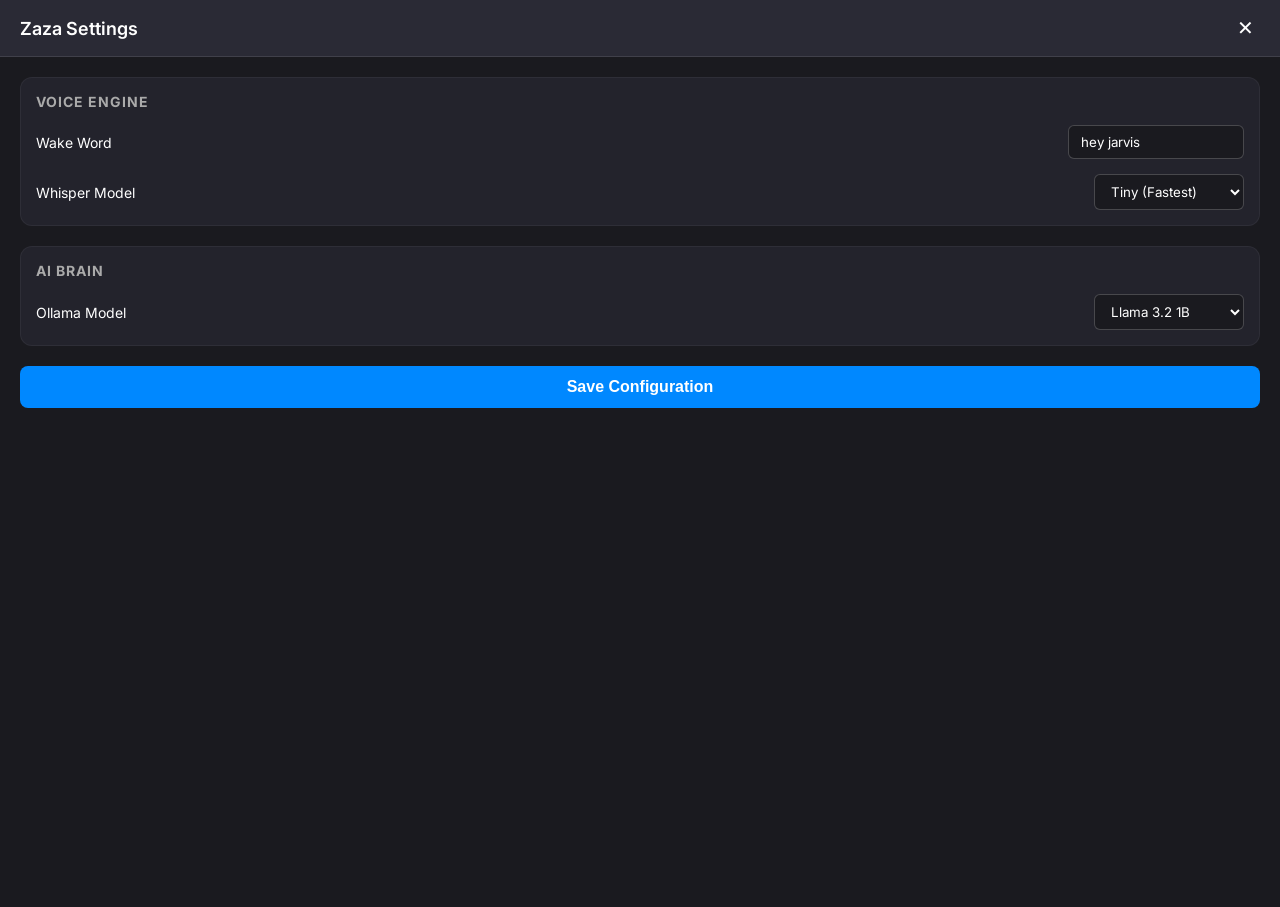
==== ui/dashboard.html @ 9ea3422c "feat: add web-based UI and settings dashboard for assistant configuration" ====
<!DOCTYPE html>
<html lang="en">
<head>
    <meta charset="UTF-8">
    <meta name="viewport" content="width=device-width, initial-scale=1.0">
    <title>Zaza Settings</title>
    <link rel="stylesheet" href="dashboard.css">
</head>
<body>
    <div class="header">
        <div class="drag-region"></div>
        <h1>Zaza Settings</h1>
        <button class="close-btn" onclick="closeDashboard()">✕</button>
    </div>
    
    <div class="content">
        <div class="setting-group">
            <h3>Voice Engine</h3>
            <div class="setting-item">
                <label for="wake-word">Wake Word</label>
                <input type="text" id="wake-word" value="hey jarvis">
            </div>
            <div class="setting-item">
                <label for="whisper-model">Whisper Model</label>
                <select id="whisper-model">
                    <option value="tiny.en">Tiny (Fastest)</option>
                    <option value="base.en">Base</option>
                    <option value="small.en">Small (Balanced)</option>
                </select>
            </div>
        </div>

        <div class="setting-group">
            <h3>AI Brain</h3>
            <div class="setting-item">
                <label for="ollama-model">Ollama Model</label>
                <select id="ollama-model">
                    <option value="llama3.2:1b">Llama 3.2 1B</option>
                    <option value="llama3">Llama 3</option>
                </select>
            </div>
        </div>

        <button class="save-btn" onclick="saveSettings()">Save Configuration</button>
        <p id="save-status" style="display:none; color: #00ff00; font-size: 14px; text-align:center; margin-top: 10px;">Settings Saved!</p>
    </div>

    <script src="dashboard.js"></script>
</body>
</html>
---- ui/dashboard.css ----
@import url('https://fonts.googleapis.com/css2?family=Inter:wght@400;600&display=swap');

body, html {
    margin: 0;
    padding: 0;
    width: 100%;
    height: 100%;
    font-family: 'Inter', sans-serif;
    background-color: #1a1a1f;
    color: #fff;
    overflow: hidden;
}

.header {
    position: relative;
    padding: 15px 20px;
    background-color: #2a2a35;
    border-bottom: 1px solid rgba(255,255,255,0.1);
    display: flex;
    justify-content: space-between;
    align-items: center;
}

.drag-region {
    position: absolute;
    top: 0;
    left: 0;
    right: 50px;
    height: 100%;
    -webkit-app-region: drag;
}

h1 {
    margin: 0;
    font-size: 18px;
    font-weight: 600;
}

.close-btn {
    background: none;
    border: none;
    color: #fff;
    font-size: 20px;
    cursor: pointer;
    z-index: 10;
    -webkit-app-region: no-drag;
}

.close-btn:hover {
    color: #ff4444;
}

.content {
    padding: 20px;
    height: calc(100% - 90px);
    overflow-y: auto;
}

.setting-group {
    background: #23232c;
    border: 1px solid rgba(255,255,255,0.05);
    border-radius: 12px;
    padding: 15px;
    margin-bottom: 20px;
}

h3 {
    margin-top: 0;
    margin-bottom: 15px;
    font-size: 14px;
    color: #aaa;
    text-transform: uppercase;
    letter-spacing: 1px;
}

.setting-item {
    display: flex;
    justify-content: space-between;
    align-items: center;
    margin-bottom: 15px;
}

.setting-item:last-child {
    margin-bottom: 0;
}

label {
    font-size: 14px;
    font-weight: 400;
}

input[type="text"], select {
    background: #1a1a1f;
    border: 1px solid rgba(255,255,255,0.2);
    color: #fff;
    padding: 8px 12px;
    border-radius: 6px;
    font-family: 'Inter', sans-serif;
    width: 150px;
}

input[type="text"]:focus, select:focus {
    outline: none;
    border-color: #0088ff;
}

.save-btn {
    width: 100%;
    background: #0088ff;
    color: #fff;
    border: none;
    padding: 12px;
    border-radius: 8px;
    font-size: 16px;
    font-weight: 600;
    cursor: pointer;
    transition: background 0.3s;
}

.save-btn:hover {
    background: #0077dd;
}
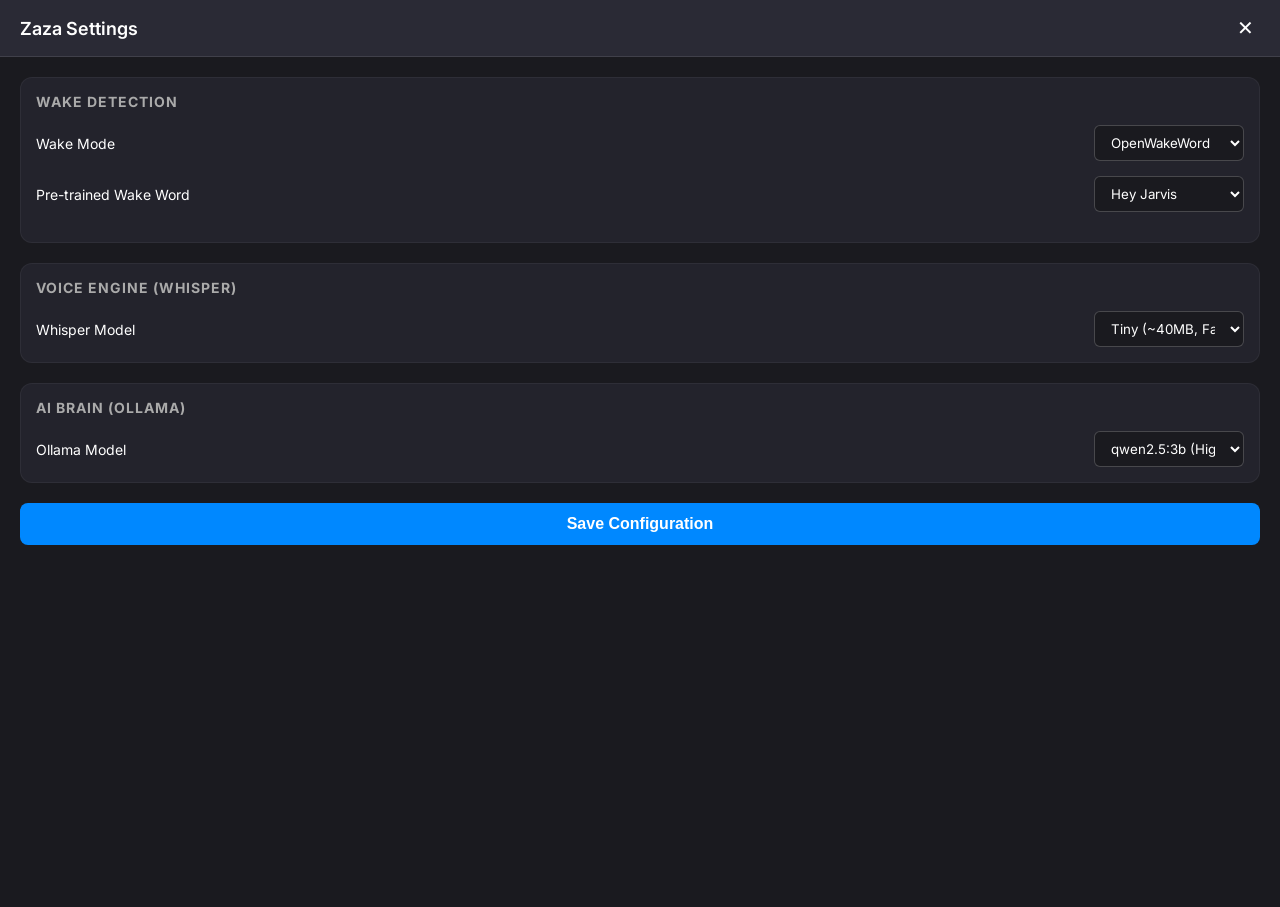
==== commit 67e94005: "feat: implement PyQt6-based dashboard for managing assistant settings and configuration" ====
--- a/ui/dashboard.html
+++ b/ui/dashboard.html
@@ -15,34 +15,59 @@
     
     <div class="content">
         <div class="setting-group">
-            <h3>Voice Engine</h3>
+            <h3>Wake Detection</h3>
             <div class="setting-item">
-                <label for="wake-word">Wake Word</label>
-                <input type="text" id="wake-word" value="hey jarvis">
+                <label for="wake-mode">Wake Mode</label>
+                <select id="wake-mode" onchange="toggleWakeSettings()">
+                    <option value="model">OpenWakeWord (Fastest, Low CPU)</option>
+                    <option value="custom">Whisper (Custom Phrase, Higher CPU)</option>
+                </select>
             </div>
+            
+            <div id="wake-model-group" class="setting-item">
+                <label for="wake-model">Pre-trained Wake Word</label>
+                <select id="wake-model">
+                    <option value="hey_jarvis">Hey Jarvis</option>
+                    <option value="alexa">Alexa</option>
+                    <option value="hey_mycroft">Hey Mycroft</option>
+                </select>
+            </div>
+
+            <div id="wake-word-group" class="setting-item" style="display: none;">
+                <label for="wake-word">Custom Wake Phrase</label>
+                <input type="text" id="wake-word" value="hey josh">
+            </div>
+        </div>
+
+        <div class="setting-group">
+            <h3>Voice Engine (Whisper)</h3>
             <div class="setting-item">
                 <label for="whisper-model">Whisper Model</label>
                 <select id="whisper-model">
-                    <option value="tiny.en">Tiny (Fastest)</option>
-                    <option value="base.en">Base</option>
-                    <option value="small.en">Small (Balanced)</option>
+                    <option value="tiny.en">Tiny (~40MB, Fastest)</option>
+                    <option value="base.en">Base (~75MB)</option>
+                    <option value="small.en">Small (~250MB, Balanced)</option>
+                    <option value="medium.en">Medium (~750MB, Accurate)</option>
+                    <option value="Systran/faster-distil-whisper-large-v3">Distil Large V3 (~750MB)</option>
+                    <option value="deepdml/faster-whisper-large-v3-turbo-ct2">Turbo Large V3 (~1.6GB, Best)</option>
                 </select>
             </div>
         </div>
 
         <div class="setting-group">
-            <h3>AI Brain</h3>
+            <h3>AI Brain (Ollama)</h3>
             <div class="setting-item">
                 <label for="ollama-model">Ollama Model</label>
                 <select id="ollama-model">
-                    <option value="llama3.2:1b">Llama 3.2 1B</option>
-                    <option value="llama3">Llama 3</option>
+                    <option value="qwen2.5:3b">qwen2.5:3b (Highly Recommended)</option>
+                    <option value="llama3.2:3b">llama3.2:3b</option>
+                    <option value="llama3.2:1b">llama3.2:1b (Fastest, less accurate)</option>
                 </select>
             </div>
         </div>
 
         <button class="save-btn" onclick="saveSettings()">Save Configuration</button>
-        <p id="save-status" style="display:none; color: #00ff00; font-size: 14px; text-align:center; margin-top: 10px;">Settings Saved!</p>
+        <p id="save-status" style="display:none; color: #00ff00; font-size: 14px; text-align:center; margin-top: 10px;">Settings Saved! Restart to apply.</p>
     </div>
 
     <script src="dashboard.js"></script>
